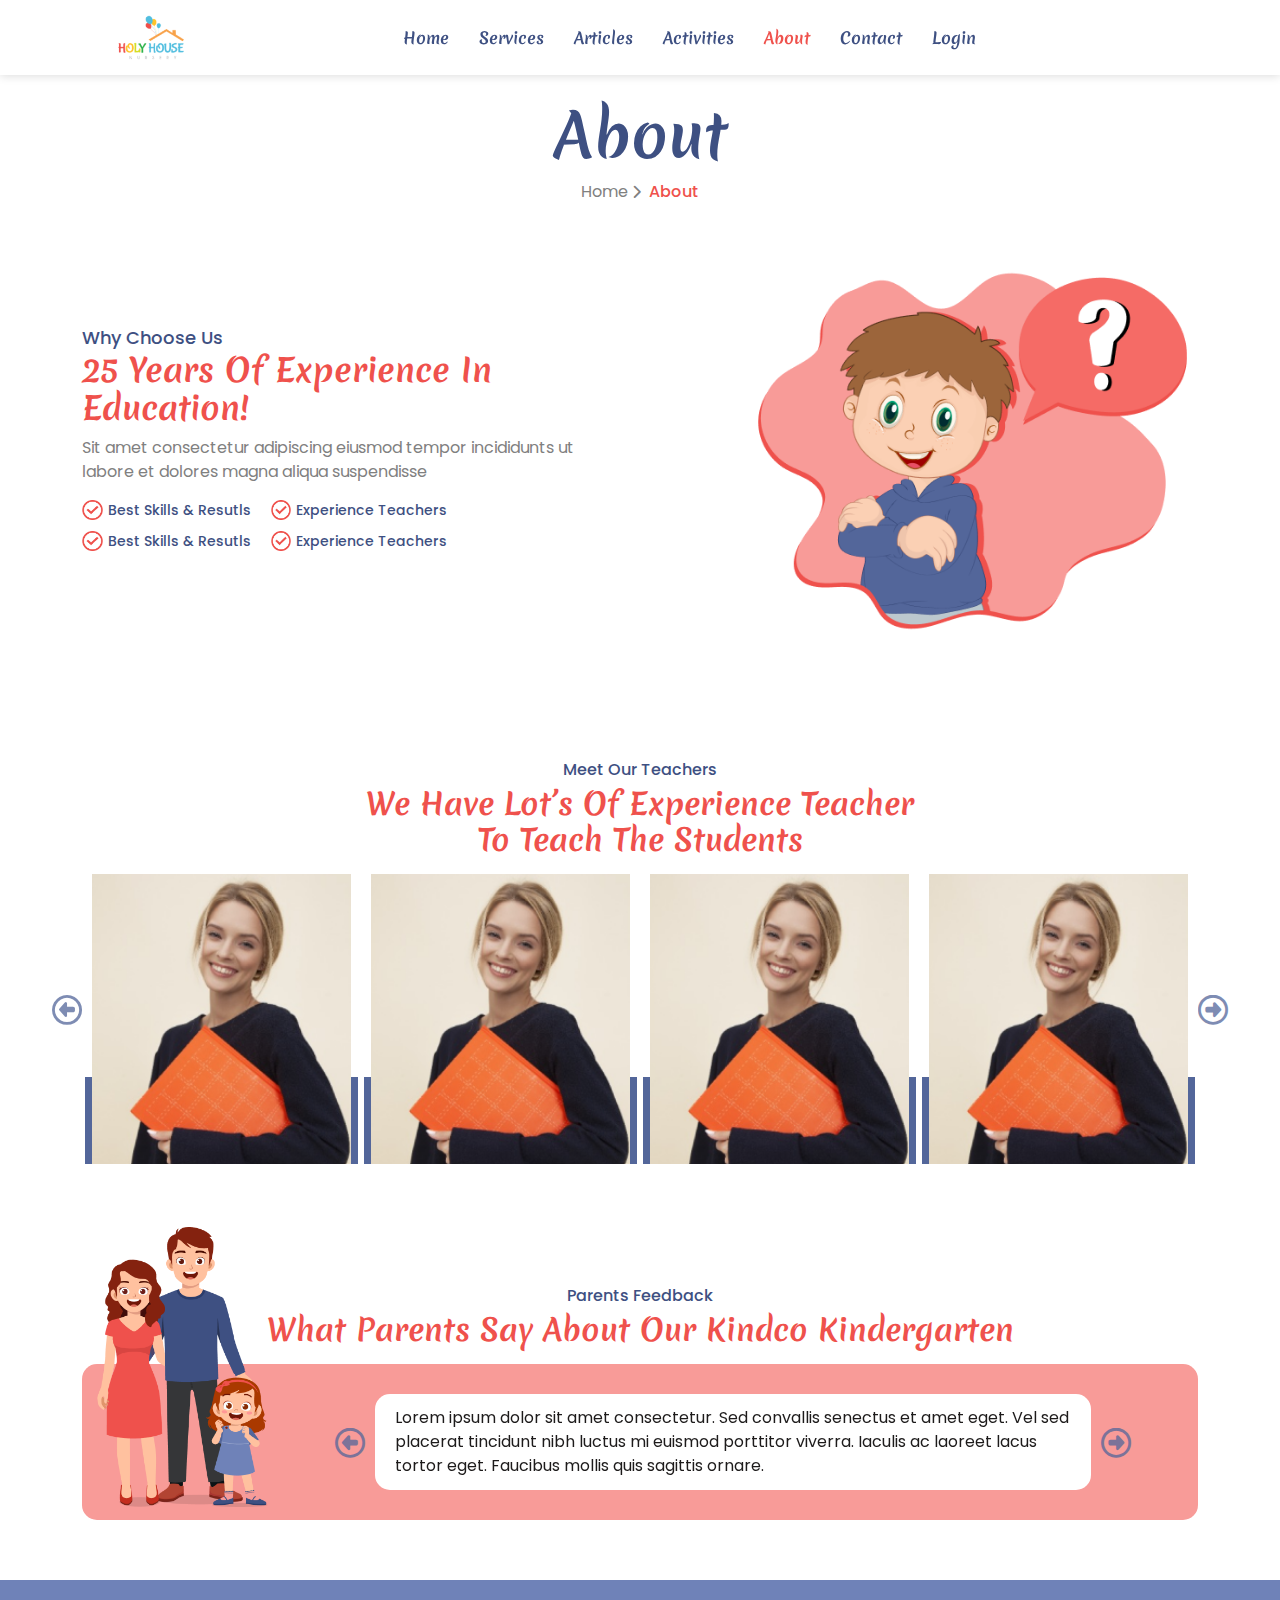
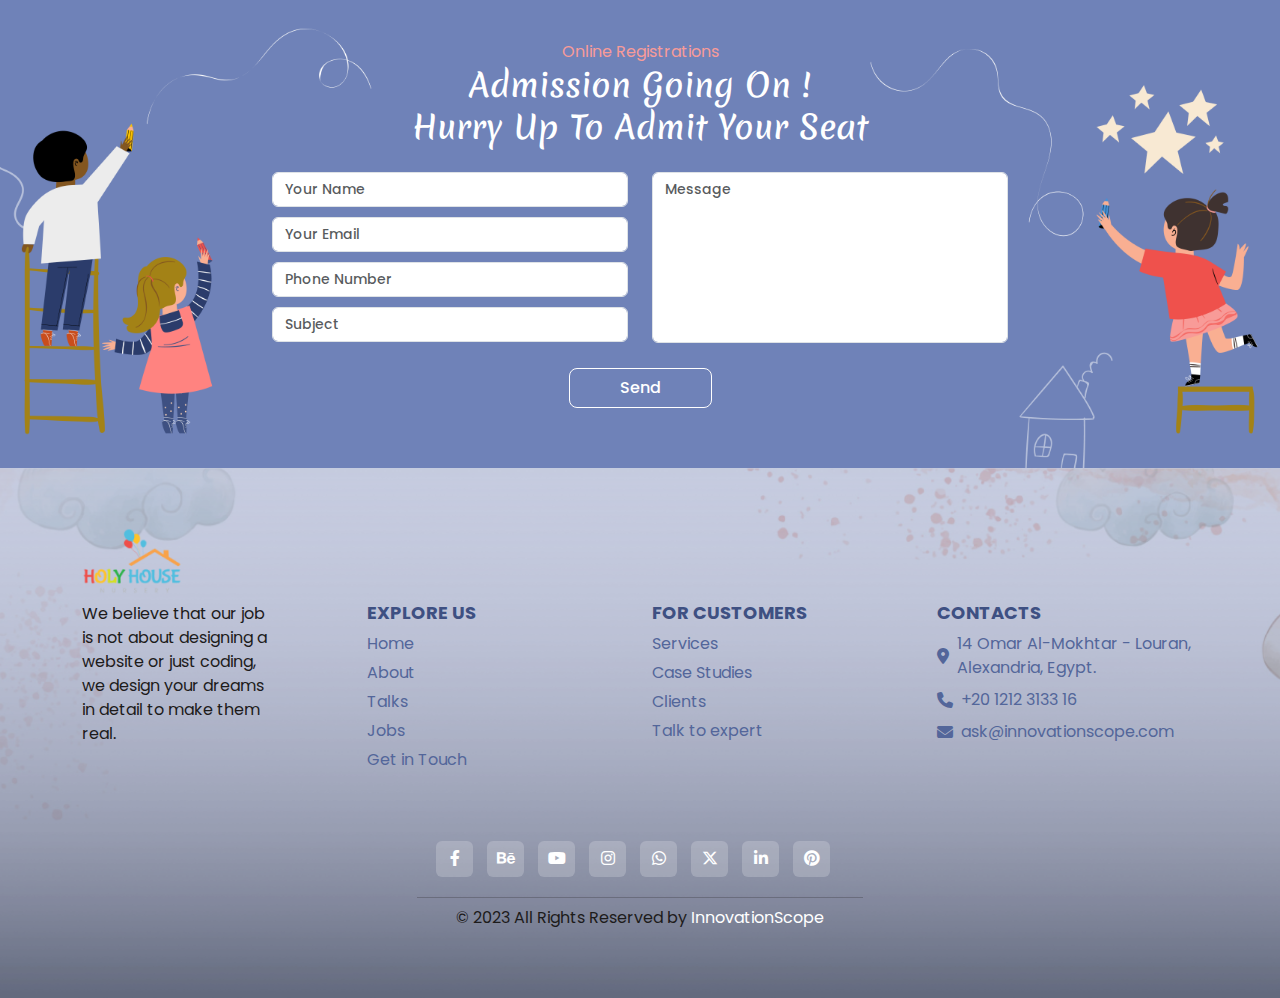
==== about.html @ 94c9de77 "allproject" ====
<!DOCTYPE html>
<html lang="en">

<head>
    <meta charset="UTF-8">
    <meta name="viewport" content="width=device-width, initial-scale=1.0">
    <link rel="stylesheet" href="vendor/bootstrap-5.3.0-dist/css/bootstrap.css">
    <link rel="stylesheet" href="vendor/slick-carousel/css/slick.css">
    <link rel="stylesheet" href="vendor/slick-carousel/css/slick-theme.css">
    <link rel="stylesheet" href="vendor/font-awesome/css/all.min.css">
    <link rel="stylesheet" href="css/main.css">
    <link rel="stylesheet" href="css/about-us.css">
    <link rel="icon" type="image/x-icon" href="/images/logo.png">
    <title>About-Us | Holy House</title>
</head>

<body>
    <header>
        <nav class="container-fluid d-flex align-items-center justify-content-between fixed-top">
            <a href="index.html" class="logo">
                <img src="images/logo.png" alt="logo">
            </a>
            <input type="checkbox" id="click">
            <label for="click" class="menu-btn">
                <img src="images/nav-menu.png" alt="icon">
            </label>
            <ul class="nav-links m-auto align-items-center justify-content-lg-center">
                <li><a class="nav-link" href="index.html">Home</a></li>
                <li><a class="nav-link" href="services.html">Services</a></li>
                <li><a class="nav-link" href="articles.html">Articles</a></li>
                <li><a class="nav-link" href="activities.html">Activities</a></li>
                <li><a class="nav-link active" href="about.html">About</a></li>
                <li><a class="nav-link" href="contact.html">Contact</a></li>
                <li><a class="nav-link" href="login.html">Login</a></li>
            </ul>
        </nav>
    </header>

    <section class="about-us landing-margin container">
        <div class="title text-center">
            <h1 class="secondary-font fw-700 blue-primary">About</h1>
            <div class="d-flex align-items-center justify-content-center bread-scrumb d-none d-md-flex">
                <a href="index.html">Home<i class="fa-solid fa-chevron-right ms-1 me-2"></i></a>
                <div class="red fw-500">About</div>
            </div>
        </div>
    </section>

    <section class="why-us sec-ptb">
        <div class="container">
            <div class="row align-items-center">
                <div class="col-md-6 text-center text-md-start">
                    <div class="content">
                        <div class="blue-primary">Why Choose Us</div>
                        <h2 class="red fw-700 secondary-font">25 Years Of Experience In Education!</h2>
                        <p>Sit amet consectetur adipiscing eiusmod tempor incididunts ut labore et dolores magna aliqua
                            suspendisse</p>
                        <ul>
                            <div class="d-flex align-items-center justify-content-between justify-content-md-start">
                                <li class="d-flex align-items-center"><img src="images/red-arrow.png" alt="arrow">Best
                                    Skills & Resutls</li>
                                <li class="d-flex align-items-center"><img src="images/red-arrow.png" alt="arrow">Experience
                                    Teachers</li>
                            </div>
                            <div class="d-flex align-items-center justify-content-between justify-content-md-start">
                                <li class="d-flex align-items-center"><img src="images/red-arrow.png" alt="arrow">Best
                                    Skills & Resutls</li>
                                <li class="d-flex align-items-center"><img src="images/red-arrow.png" alt="arrow">Experience
                                    Teachers</li>
                            </div>
                        </ul>
                    </div>
                </div>
                <div class="col-md-5 offset-md-1">
                    <img class="main-img" src="images/why-us.png" alt="why-choose-us">
                </div>
            </div>
        </div>
    </section>

    <section class="our-Teachers sec-ptb container">
        <div class="head-title text-center mb-3">
            <div class="blue-primary mb-1 fw-500">Meet Our Teachers</div>
            <h3 class="fw-700 red secondary-font">We Have Lot’s Of Experience Teacher <br>
            To Teach The Students</h3>
        </div>
        <div class="our-teachers-slider">
            <div class="teacher">
                <img src="images/teacher.png" alt="teacher">
                <div class="background-title">
                    <h4>Teacher Name</h4>
                    <div>Computer Teacher</div>
                </div>
            </div>
            <div class="teacher">
                <img src="images/teacher.png" alt="teacher">
                <div class="background-title">
                    <h4>Teacher Name</h4>
                    <div>Computer Teacher</div>
                </div>
            </div>
            <div class="teacher">
                <img src="images/teacher.png" alt="teacher">
                <div class="background-title">
                    <h4>Teacher Name</h4>
                    <div>Computer Teacher</div>
                </div>
            </div>
            <div class="teacher">
                <img src="images/teacher.png" alt="teacher">
                <div class="background-title">
                    <h4>Teacher Name</h4>
                    <div>Computer Teacher</div>
                </div>
            </div>
            <div class="teacher">
                <img src="images/teacher.png" alt="teacher">
                <div class="background-title">
                    <h4>Teacher Name</h4>
                    <div>Computer Teacher</div>
                </div>
            </div>
            
            
        </div>
    </section>

    <section class="parents-feedback our-Teachers sec-ptb container">
        <div class="head-title text-center mb-3">
            <div class="blue-primary mb-1 fw-500">Parents Feedback</div>
            <h3 class="fw-700 red secondary-font">What Parents Say About Our Kindco Kindergarten</h3>
        </div>
        <div class="box-container">
            <div class="row align-items-center position-relative">
                <div class="col-3">
                    <img class="feedback-img position-absolute" src="images/feedback.png" alt="img">
                </div>
                <div class="col-8">
                    <div class="feedback-slider">
                        <div class="item-container">
                            <div class="box">Lorem ipsum dolor sit amet consectetur. Sed convallis senectus et amet eget. Vel sed placerat tincidunt
                                nibh luctus mi
                                euismod porttitor viverra. Iaculis ac laoreet lacus tortor eget. Faucibus mollis quis sagittis ornare.
                            </div>
                        </div>
                        <div class="item-container">
                            <div class="box">Lorem ipsum dolor sit amet consectetur. Sed convallis senectus et amet eget. Vel sed placerat tincidunt
                                nibh luctus mi
                                euismod porttitor viverra. Iaculis ac laoreet lacus tortor eget. Faucibus mollis quis sagittis ornare.
                            </div>
                        </div>
                        <div class="item-container">
                            <div class="box">Lorem ipsum dolor sit amet consectetur. Sed convallis senectus et amet eget. Vel sed placerat tincidunt
                                nibh luctus mi
                                euismod porttitor viverra. Iaculis ac laoreet lacus tortor eget. Faucibus mollis quis sagittis ornare.
                            </div>
                        </div>
                        <div class="item-container">
                            <div class="box">Lorem ipsum dolor sit amet consectetur. Sed convallis senectus et amet eget. Vel sed placerat tincidunt
                                nibh luctus mi
                                euismod porttitor viverra. Iaculis ac laoreet lacus tortor eget. Faucibus mollis quis sagittis ornare.
                            </div>
                        </div>
                        
                    </div>
                </div>
            </div>
        </div>
       
    </section>

    <section class="registrations sec-ptb">
        <div class="container">
            <div class="title text-center mb-4">
                <div>Online Registrations</div>
                <h2 class="secondary-font">Admission Going On ! <br>
                    Hurry Up To Admit Your Seat</h2>
            </div>
            <div class="row justify-content-center">
                <div class="col-md-9 col-lg-8">
                    <form action="" type="post"></form>
                    <div class="row justify-content-center">
                        <div class="col-md-6">
                            <input type="text" class="form-control" placeholder="Your Name" name="name">
                            <input type="email" class="form-control" placeholder="Your Email" name="email">
                            <input type="number" class="form-control" placeholder="Phone Number" name="phone">
                            <input type="text" class="form-control" placeholder="Subject" name="subject">
                        </div>
                        <div class="col-md-6">
                            <textarea class="form-control" id="exampleFormControlTextarea1" rows="3" placeholder="Message"
                                name="message"></textarea>
                        </div>
                    </div>
                    <div class="text-center mt-3">
                        <button type="submit" class="main-btn">Send</button>
                    </div>
                    </form>
                </div>
            </div>
        </div>
    </section>

    <footer class="sec-ptb">
        <div class="container">
            <img class="logo mb-2" src="images/logo.png" alt="logo">
            <div class="row flex-wrap justify-content-center">
                <div class="col-md-6 col-lg-3">
                    <p>We believe that our job is not about
                        designing a website or just coding,
                        we design your dreams in detail to
                        make them real.</p>
                </div>
                <div class="col-md-6 col-lg-3">
                    <h3 class="mb-2">EXPLORE US</h3>
                    <ul>
                        <li><a href="index.html">Home</a></li>
                        <li><a href="about.html">About</a></li>
                        <li><a href="talks.html">Talks</a></li>
                        <li><a href="jobs.html">Jobs</a></li>
                        <li><a href="get-in-touch.html">Get in Touch</a></li>
                    </ul>
                </div>
                <div class="col-md-6 col-lg-3">
                    <h3 class="mb-2">FOR CUSTOMERS</h3>
                    <ul>
                        <li><a href="services.html">Services</a></li>
                        <li><a href="case-studies.html">Case Studies</a></li>
                        <li><a href="clients.html">Clients</a></li>
                        <li><a href="talk-to-expert.html">Talk to expert</a></li>
                    </ul>
                </div>
                <div class="col-md-6 col-lg-3">
                    <h3 class="mb-2">CONTACTS</h3>
                    <div class="contacts">
                        <div class="d-flex align-items-center mb-2">
                            <i class="fa-solid fa-location-dot me-2"></i>
                            <div>14 Omar Al-Mokhtar - Louran, Alexandria, Egypt.</div>
                        </div>
                        <div class="d-flex align-items-center mb-2">
                            <i class="fa-solid fa-phone me-2"></i>
                            <div>+20 1212 3133 16</div>
                        </div>
                        <div class="d-flex align-items-center mb-2">
                            <i class="fa-solid fa-envelope me-2"></i>
                            <div>ask@innovationscope.com</div>
                        </div>
                    </div>
                </div>
            </div>
            <div class="social-links d-flex justify-content-center mt-5">
                <a href="#"><i class="fa-brands fa-facebook-f"></i></a>
                <a href="#"><i class="fa-brands fa-behance"></i></a>
                <a href="#"><i class="fa-brands fa-youtube"></i></a>
                <a href="#"><i class="fa-brands fa-instagram"></i></a>
                <a href="#"><i class="fa-brands fa-whatsapp"></i></a>
                <a href="#"><i class="fa-brands fa-x-twitter"></i></a>
                <a href="#"><i class="fa-brands fa-linkedin-in"></i></a>
                <a href="#"><i class="fa-brands fa-pinterest"></i></a>
            </div>
            <hr>
            <div class="text-center copy-right my-2">
                © 2023 All Rights Reserved by <a href="www.innovation-scope.com">InnovationScope</a>
            </div>
        </div>
    </footer>


    <script src="vendor/jquery/jquery.js"></script>
    <script src="vendor/bootstrap-5.3.0-dist/js/bootstrap.js"></script>
    <script src="vendor/slick-carousel/js/slick.min.js"></script>
    <script>
        $(document).ready(function () {
            $('.our-teachers-slider').slick({
                slidesToShow: 4,
                slidesToScroll: 1,
                responsive: [
                    {
                        breakpoint: 993,
                        settings: {
                            slidesToShow: 3,
                            
                        }
                    },
                    {
                        breakpoint: 768,
                        settings: {
                            slidesToShow: 1,
                            slidesToScroll: 1,
                            infinite: true,
                            arrows: false,
                            dots: true
                        }
                    }
                ]
            });
            $('.feedback-slider').slick({
                slidesToShow: 1,
                slidesToScroll: 1,
                 responsive: [
                    {
                        breakpoint: 768,
                        settings: {
                            slidesToShow: 1,
                            slidesToScroll: 1,
                            infinite: true,
                            arrows: false,
                            dots: true
                        }
                    }
                ]
            });
        });
    </script>


</body>
</html>
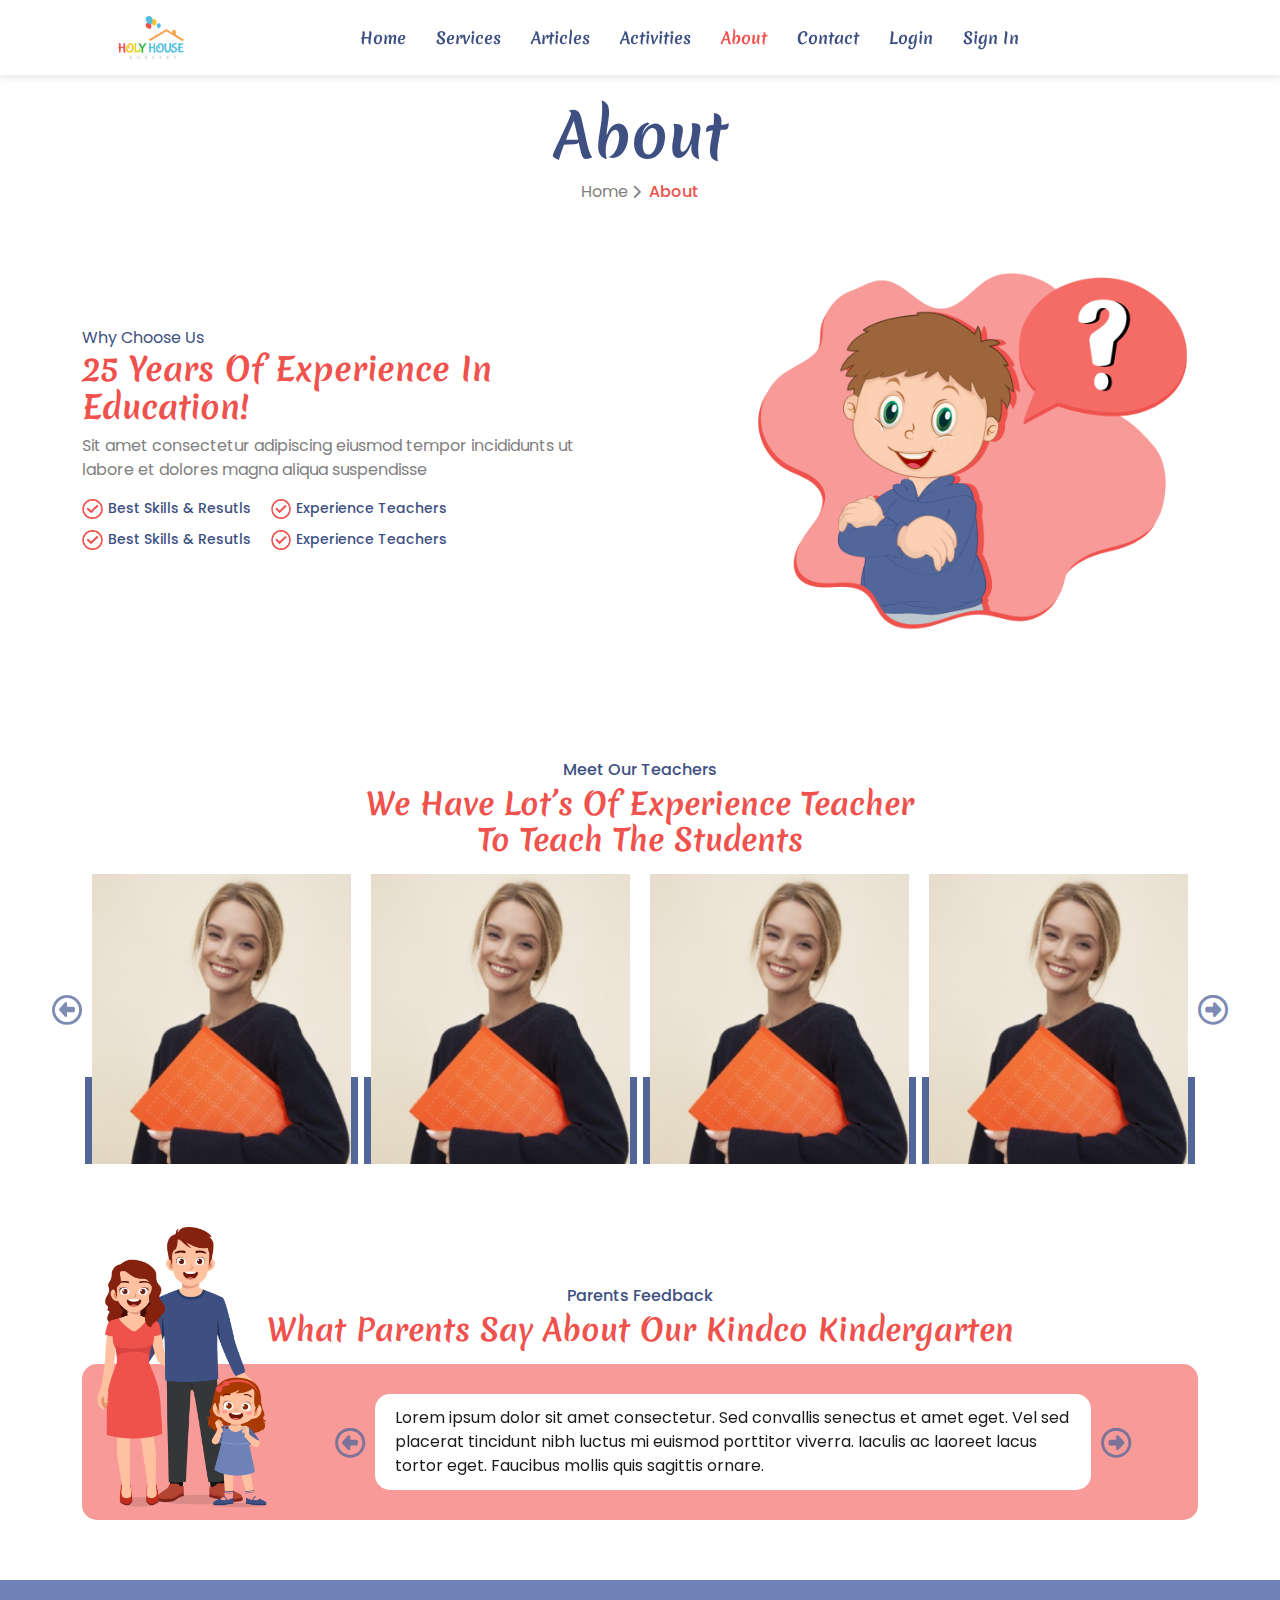
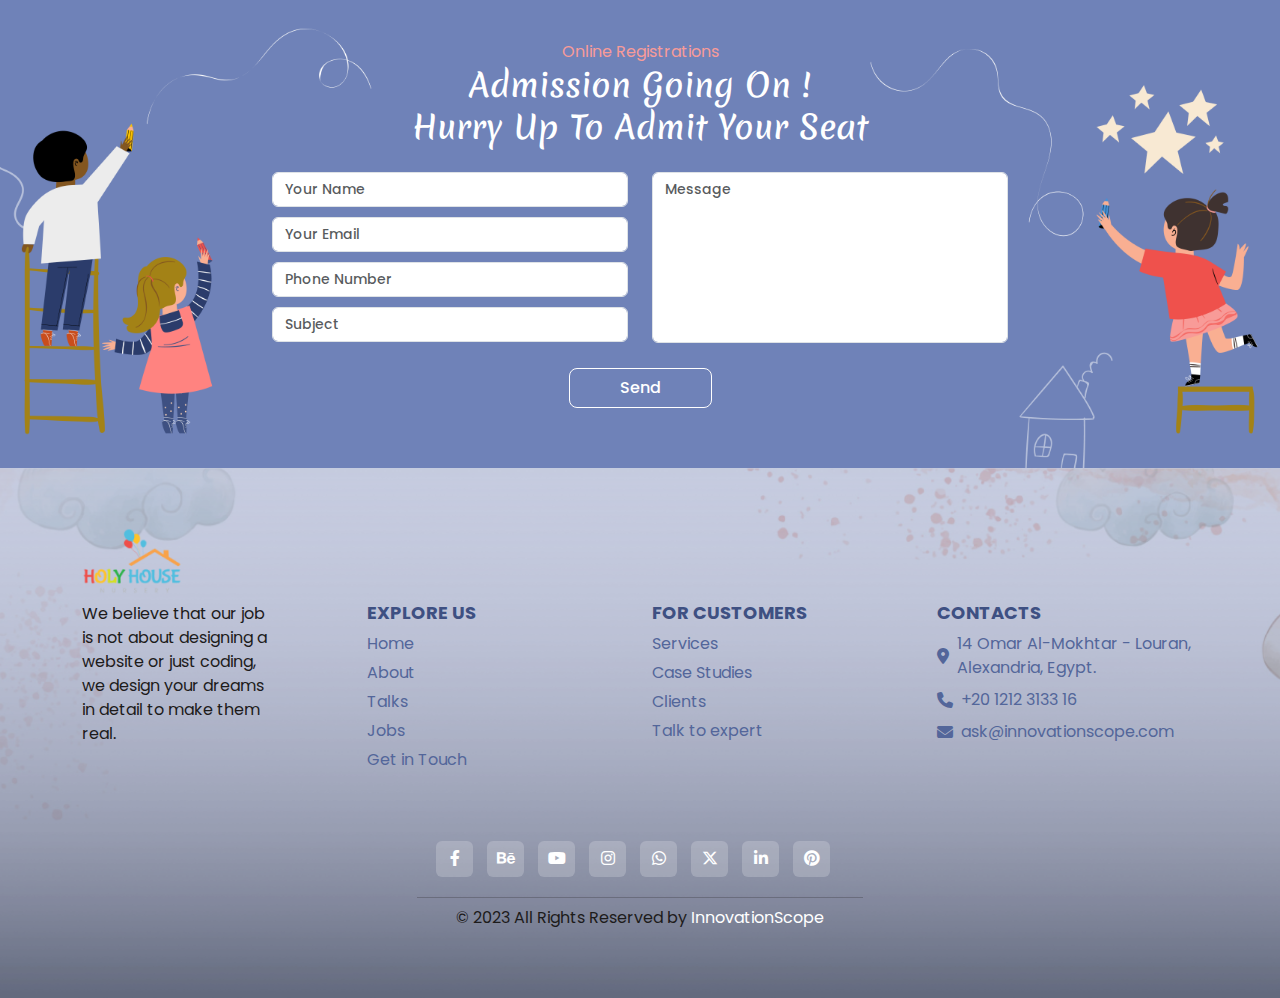
==== commit 4c1503bc: "eriny" ====
--- a/about.html
+++ b/about.html
@@ -32,6 +32,7 @@
                 <li><a class="nav-link active" href="about.html">About</a></li>
                 <li><a class="nav-link" href="contact.html">Contact</a></li>
                 <li><a class="nav-link" href="login.html">Login</a></li>
+                <li><a class="nav-link" href="register.html">Sign In</a></li>
             </ul>
         </nav>
     </header>
@@ -56,18 +57,18 @@
                         <p>Sit amet consectetur adipiscing eiusmod tempor incididunts ut labore et dolores magna aliqua
                             suspendisse</p>
                         <ul>
-                            <div class="d-flex align-items-center justify-content-between justify-content-md-start">
-                                <li class="d-flex align-items-center"><img src="images/red-arrow.png" alt="arrow">Best
-                                    Skills & Resutls</li>
-                                <li class="d-flex align-items-center"><img src="images/red-arrow.png" alt="arrow">Experience
-                                    Teachers</li>
-                            </div>
-                            <div class="d-flex align-items-center justify-content-between justify-content-md-start">
-                                <li class="d-flex align-items-center"><img src="images/red-arrow.png" alt="arrow">Best
-                                    Skills & Resutls</li>
-                                <li class="d-flex align-items-center"><img src="images/red-arrow.png" alt="arrow">Experience
-                                    Teachers</li>
-                            </div>
+                            <li class="d-flex align-items-center justify-content-between justify-content-md-start">
+                                <div class="d-flex align-items-center child"><img src="images/red-arrow.png" alt="arrow">Best Skills & Resutls
+                                </div>
+                                <div class="d-flex align-items-center child"><img src="images/red-arrow.png" alt="arrow">Experience Teachers
+                                </div>
+                            </li>
+                            <li class="d-flex align-items-center justify-content-between justify-content-md-start">
+                                <div class="d-flex align-items-center child"><img src="images/red-arrow.png" alt="arrow">Best Skills & Resutls
+                                </div>
+                                <div class="d-flex align-items-center child"><img src="images/red-arrow.png" alt="arrow">Experience Teachers
+                                </div>
+                            </li>
                         </ul>
                     </div>
                 </div>
--- a/css/about-us.css
+++ b/css/about-us.css
@@ -16,7 +16,7 @@
 }
 
 /* why-us */
-.why-us .content div {
+.why-us .content .list-container {
     font-weight: 500;
     font-size: 18px;
 }
@@ -29,7 +29,7 @@
     color: var(--blue-primary);
 }
 
-.why-us ul li {
+.why-us ul .child {
     margin-bottom: 10px;
     font-weight: 500;
     padding-right: 20px;
@@ -42,22 +42,19 @@
 }
 
 @media(max-width: 767px) {
-    .about-us .title {
-        margin-bottom: 25px;
+    .why-us .content div, .why-us .content p {
+        font-size: 14px;
+    }
+    .why-us .content h2 {
+        font-size: 20px;
+    }
+    .why-us ul .child {
+        padding: 0;
     }
     .why-us .main-img {
         height: 200px;
         width: 100%;
         object-fit: contain;
-    }
-    .why-us .content div, .why-us .content p {
-        font-size: 14px;
-    }
-    .why-us .content h2 {
-        font-size: 20px;
-    }
-    .why-us ul li {
-        padding: 0;
     }
 }
 
@@ -273,3 +270,63 @@
     margin-bottom: -6px;
 }
 
+/* --------------------------------------- */
+/* login & register */
+.login .registrations {
+    background-image: url(../images/login-bg.png);
+    background-size: cover;
+    border-radius: 45px;
+    padding: 100px 60px;
+}
+
+.login .buttom-links input {
+    background-color: transparent;
+    cursor: pointer;
+}
+.login .buttom-links {
+    font-size: 14px;
+}
+
+.login .buttom-links .form-check-input:checked {
+    background-color: transparent;
+    border-color: var(--white);
+}
+
+.login .buttom-links .form-check-input:focus {
+    border-color: var(--white);
+}
+
+.login .buttom-links a {
+    color: var(--white);
+}
+
+.login .sign-up {
+    font-size: 14px;
+}
+
+.login .sign-up a {
+    color: var(--dark-blue);
+    font-weight: 600;
+    transition: var(--transition);
+}
+
+.login .sign-up a:hover {
+    color: var(--white);
+}
+
+.login .forgot-password a {
+    transition: var(--transition);
+}
+
+.login .forgot-password a:hover {
+    color: var(--dark-blue);
+}
+
+@media(max-width: 767px) {
+    .login .buttom-links {
+        font-size: 12px;
+    }
+    .login .buttom-links input {
+        margin-top: 2px;
+    }
+}
